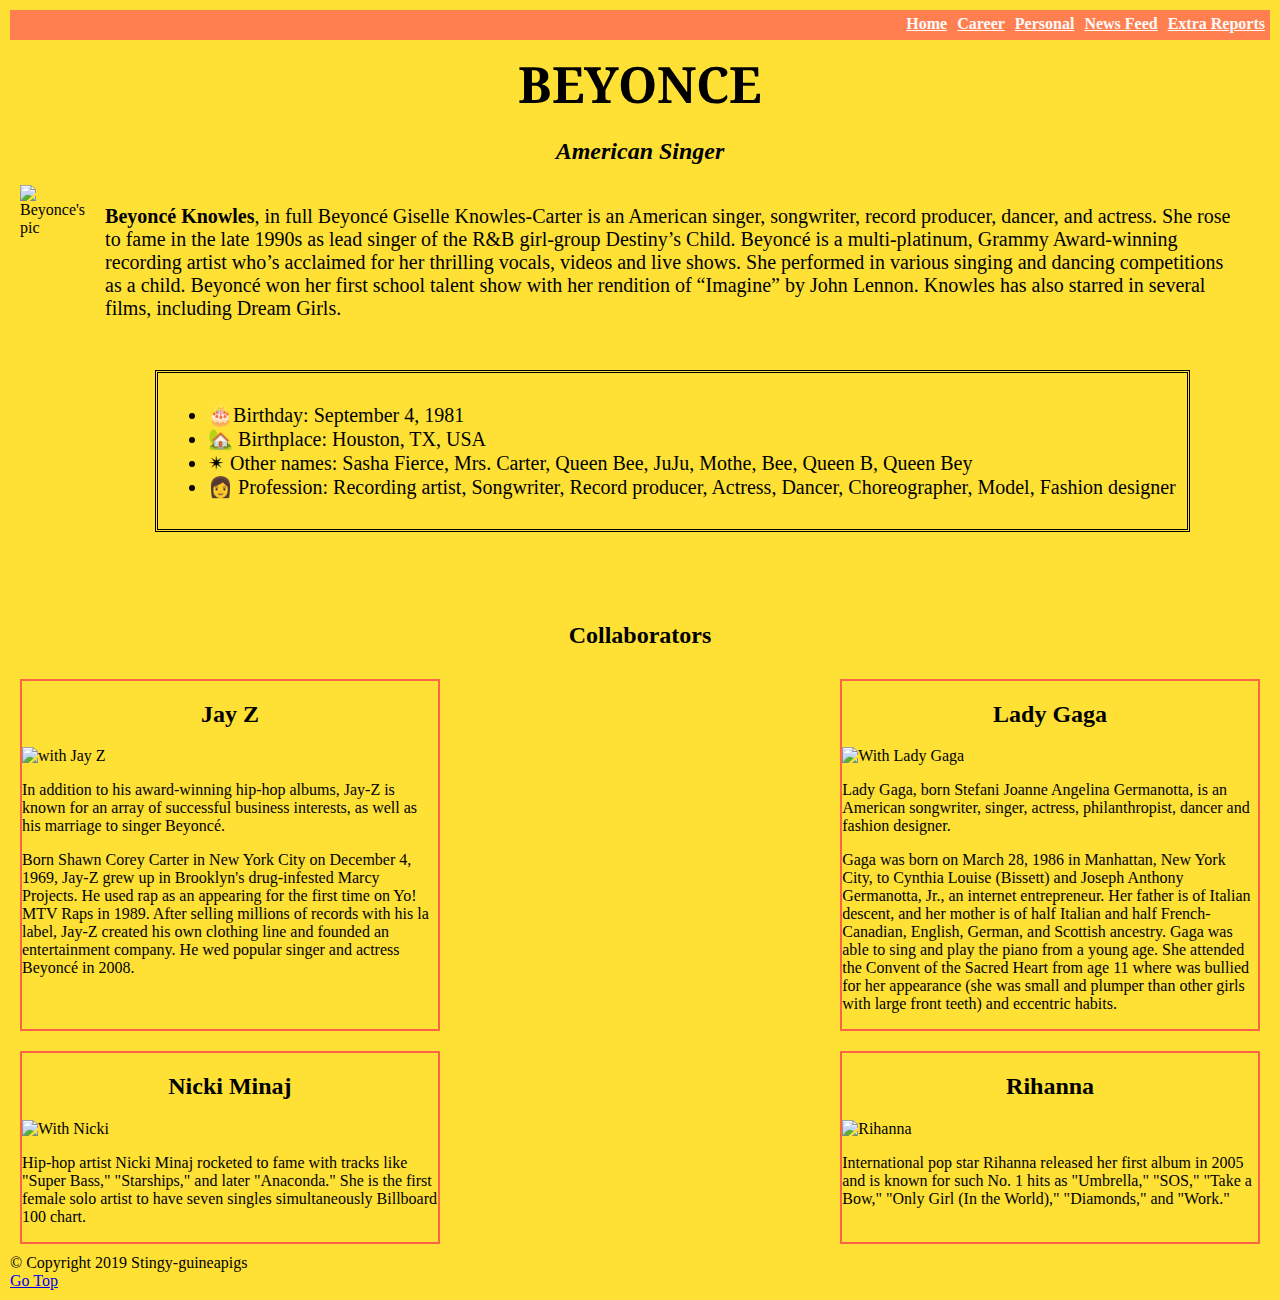
==== index.html @ 0d882753 "all done" ====
<!DOCTYPE html>
<html lang="en">
<head>
    <meta charset="UTF-8">
    <meta name="viewport" content="width=0, initial-scale=1.0">
    <meta http-equiv="X-UA-Compatible" content="ie=edge">
    <title>BEYONCE</title>
    <link rel="stylesheet" href="summary.css">
    <link href="https://fonts.googleapis.com/css?family=Noto+Serif" rel="stylesheet">
</head>
<body>
    <header>
       <!-- Navigation Bar -->
       <div class="navBar"> 
            <a href="cw-extras-report.html">Extra Reports</a>
            <a href="newsFeed.html">News Feed</a>
            <a href="personal.html">Personal</a>
            <a href="career.html">Career</a>
            <a href="index.html">Home</a>
            
        </div>
    </header>
    <main>
        <!--main heading -->
        <div id="artistName">
            <h1>BEYONCE</h1>
            <h2> American Singer</h2>
         </div>
        <!--Pic of Beyonce-->
        <div class="artist">
            <div>
            <img src ="https://pixel.nymag.com/imgs/fashion/daily/2017/11/20/20-Beyonce.w700.h700.jpg" alt="Beyonce's pic">
            </div>
            <div id="intro">
                    <strong>Beyoncé Knowles</strong>, in full Beyoncé Giselle Knowles-Carter is an American singer, 
                    songwriter, record producer, dancer, and actress. She rose to fame in 
                    the late 1990s as lead singer of the R&B girl-group Destiny’s Child. 
                    Beyoncé is a multi-platinum, Grammy Award-winning recording artist 
                    who’s acclaimed for her thrilling vocals, videos and live shows. 
                    She performed in various singing and dancing competitions as a child. 
                    Beyoncé won her first school talent show with her rendition of “Imagine” 
                    by John Lennon. Knowles has also starred in several films, including Dream Girls.
                <div class="profile">
                    <ul>
                        <li>&#127874;Birthday: September 4, 1981 </li>
                        <li>&#x1F3E1;  Birthplace: Houston, TX, USA  </li>
                        <li>&#x2734;  Other names: Sasha Fierce, Mrs. Carter, 
                        Queen Bee, JuJu, Mothe, Bee, Queen B, Queen Bey </li>
                        <li> &#128105;  Profession: Recording artist, Songwriter, 
                        Record producer, Actress, Dancer, Choreographer, Model, Fashion designer </li>
                    </ul>
                </div>
               
            </div>
        </div>
        <!-- Collaborators-->
        <section class="list_collaborators">
            <h2><stronge>Collaborators</stronge></h2>
            <div class="collaborators">
                <div>
                    <h2>Jay Z</h2>
                    <img src="https://static.vibe.com/files/2018/09/GettyImages-1010060898-1536068732-650x366.jpg" alt="with Jay Z">
                    <p>
                            In addition to his award-winning hip-hop albums, 
                            Jay-Z is known for an array of successful 
                            business interests, as well as his marriage
                             to singer Beyoncé.
                    </p>
                    <p>
                            Born Shawn Corey Carter in New York City on
                             December 4, 1969, Jay-Z grew up in Brooklyn's 
                             drug-infested Marcy Projects. He used rap as an 
                             appearing for the first time on Yo! MTV Raps in 
                             1989. After selling millions of records with his 
                             la label, Jay-Z created his own clothing line 
                             and founded an entertainment company. He wed 
                             popular singer and actress Beyoncé in 2008.
                    </p>
                </div>
                <div>
                    <h2>Lady Gaga</h2>
                    <img src="https://static.spin.com/files/field/image/beyonce-gaga.jpg" alt="With Lady Gaga">
                    <p>
                            Lady Gaga, born Stefani Joanne Angelina Germanotta, 
                            is an American songwriter, singer, actress, 
                            philanthropist, dancer and fashion designer.
                    </p>
                    <p>
                            Gaga was born on March 28, 1986 in Manhattan,
                             New York City, to Cynthia Louise (Bissett) and 
                             Joseph Anthony Germanotta, Jr., an internet 
                             entrepreneur. Her father is of Italian descent, 
                             and her mother is of half Italian and half 
                             French-Canadian, English, German, and Scottish 
                             ancestry. Gaga was able to sing and play the 
                             piano from a young age. She attended the Convent 
                             of the Sacred Heart from age 11 where was 
                             bullied for her appearance (she was small and 
                             plumper than other girls with large front teeth) 
                             and eccentric habits.
                    </p>
                </div>
                <div>
                    <h2>Nicki Minaj</h2>
                    <img src="https://peopledotcom.files.wordpress.com/2017/11/nicki-beyonce.jpg" alt="With Nicki">
                    <p>
                            Hip-hop artist Nicki Minaj rocketed to fame 
                            with tracks like "Super Bass," "Starships," 
                            and later "Anaconda." She is the first female 
                            solo artist to have seven singles simultaneously
                            Billboard 100 chart.
                    </p>
                </div>

                <div>
                    <h2>Rihanna</h2>
                    <img src="http://popcrush.com/files/2016/12/beyonce-rihanna-feud.jpg" alt="Rihanna">
                    <p>
                            International pop star Rihanna released 
                            her first album in 2005 and is known for such 
                            No. 1 hits as "Umbrella," "SOS," "Take a Bow," 
                            "Only Girl (In the World)," "Diamonds," and 
                            "Work."
                    </p>
                </div>
            </div>
        </section>
       </main>
       <footer>
            &copy; Copyright 2019 Stingy-guineapigs
            <br>
            <a href="#top"> Go Top</a>
    </footer>

</body>
</html>
---- summary.css ----
body{
    background-color: rgba(255, 217, 0, 0.788);
    margin: 10px;
}
.navBar {
    background-color: coral;
    height: 30px;
}

.navBar a{
    color:snow;
    float: right;
    padding:5px;
    font-weight:bold;
}

.navBar a:hover {
    background-color: black;
}

#artistName h1{
    margin:10px;
    font-weight: bold;
    font-family: 'Noto Serif', serif;
    text-align: center;
    font-size: 50px;
}

#artistName h2{
    text-align: center;
    font-style: italic;
}

.artist img {
    width:500px;
    height:500px;
}

.artist{
    display: flex;
    flex-direction: row;
    flex-wrap: nowrap;
    margin: 10px;
}

#intro {
    margin: 10px;
    padding: 10px;
    font-size: 20px;
}

.profile{
    display:flex;
    margin : 50px;
    border: 3px double black;
    padding: 10px;
}
.collaborators img{
    margin 10px;
    width:400px;
    height:400px;
}

.collaborators{
    display:flex;
    flex-wrap: wrap;
    justify-content: space-between;
}

.collaborators div {
    width:33%;
    border: 2px double tomato;
    margin: 10px;
}

.list_collaborators h2 {
    text-align: center;
}
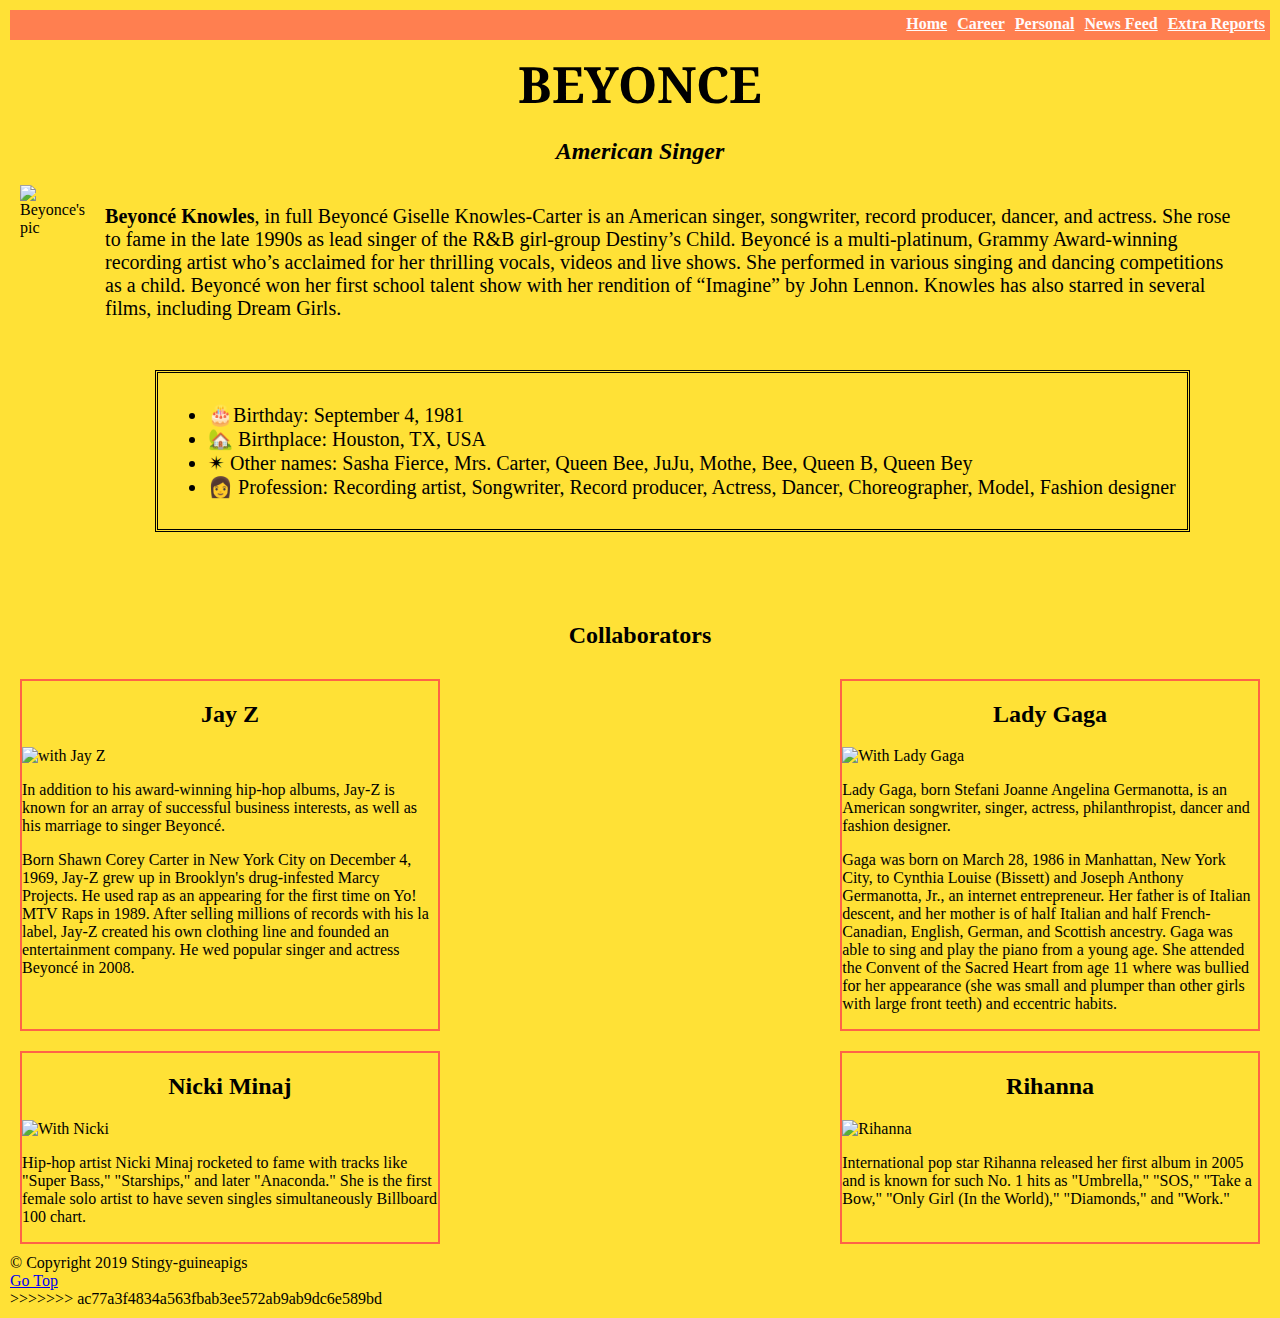
==== commit 3765d4b4: "remove extra cw code from index" ====
--- a/index.html
+++ b/index.html
@@ -9,6 +9,7 @@
     <link href="https://fonts.googleapis.com/css?family=Noto+Serif" rel="stylesheet">
 </head>
 <body>
+
     <header>
        <!-- Navigation Bar -->
        <div class="navBar"> 
@@ -132,5 +133,6 @@
             <a href="#top"> Go Top</a>
     </footer>
 
+>>>>>>> ac77a3f4834a563fbab3ee572ab9ab9dc6e589bd
 </body>
 </html>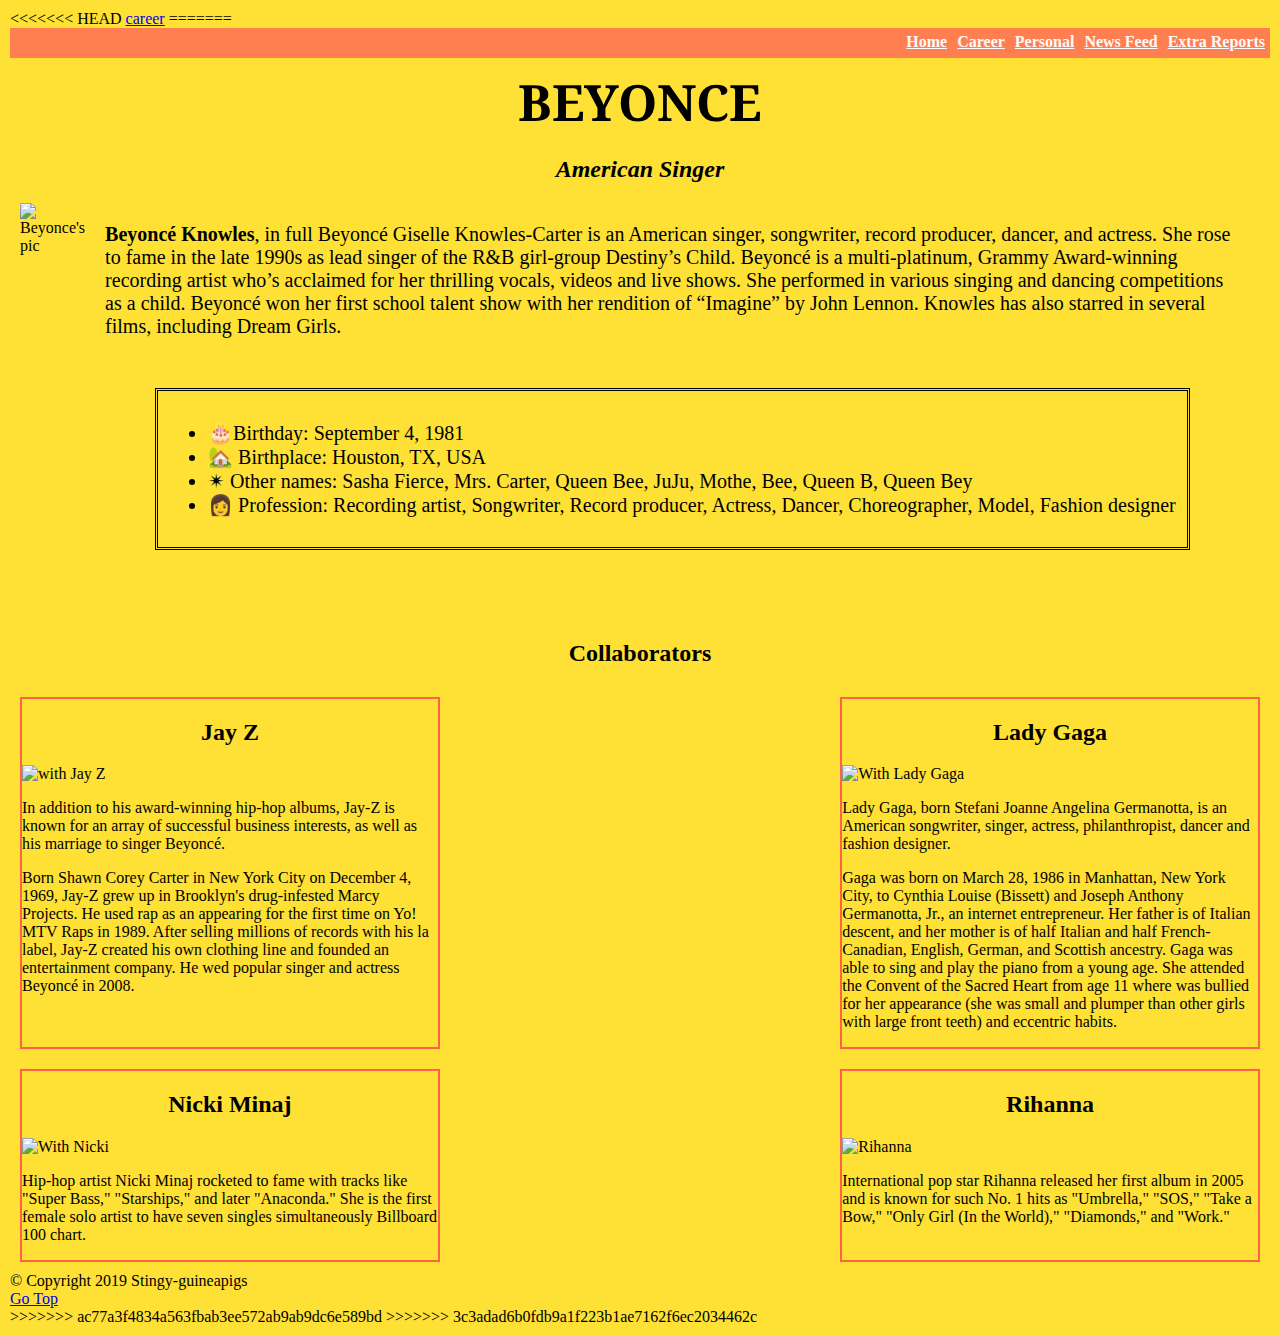
==== commit 1f290102: "merge conflict" ====
--- a/index.html
+++ b/index.html
@@ -9,6 +9,9 @@
     <link href="https://fonts.googleapis.com/css?family=Noto+Serif" rel="stylesheet">
 </head>
 <body>
+<<<<<<< HEAD
+    <a href="career.html">career</a>
+=======
 
     <header>
        <!-- Navigation Bar -->
@@ -134,5 +137,6 @@
     </footer>
 
 >>>>>>> ac77a3f4834a563fbab3ee572ab9ab9dc6e589bd
+>>>>>>> 3c3adad6b0fdb9a1f223b1ae7162f6ec2034462c
 </body>
 </html>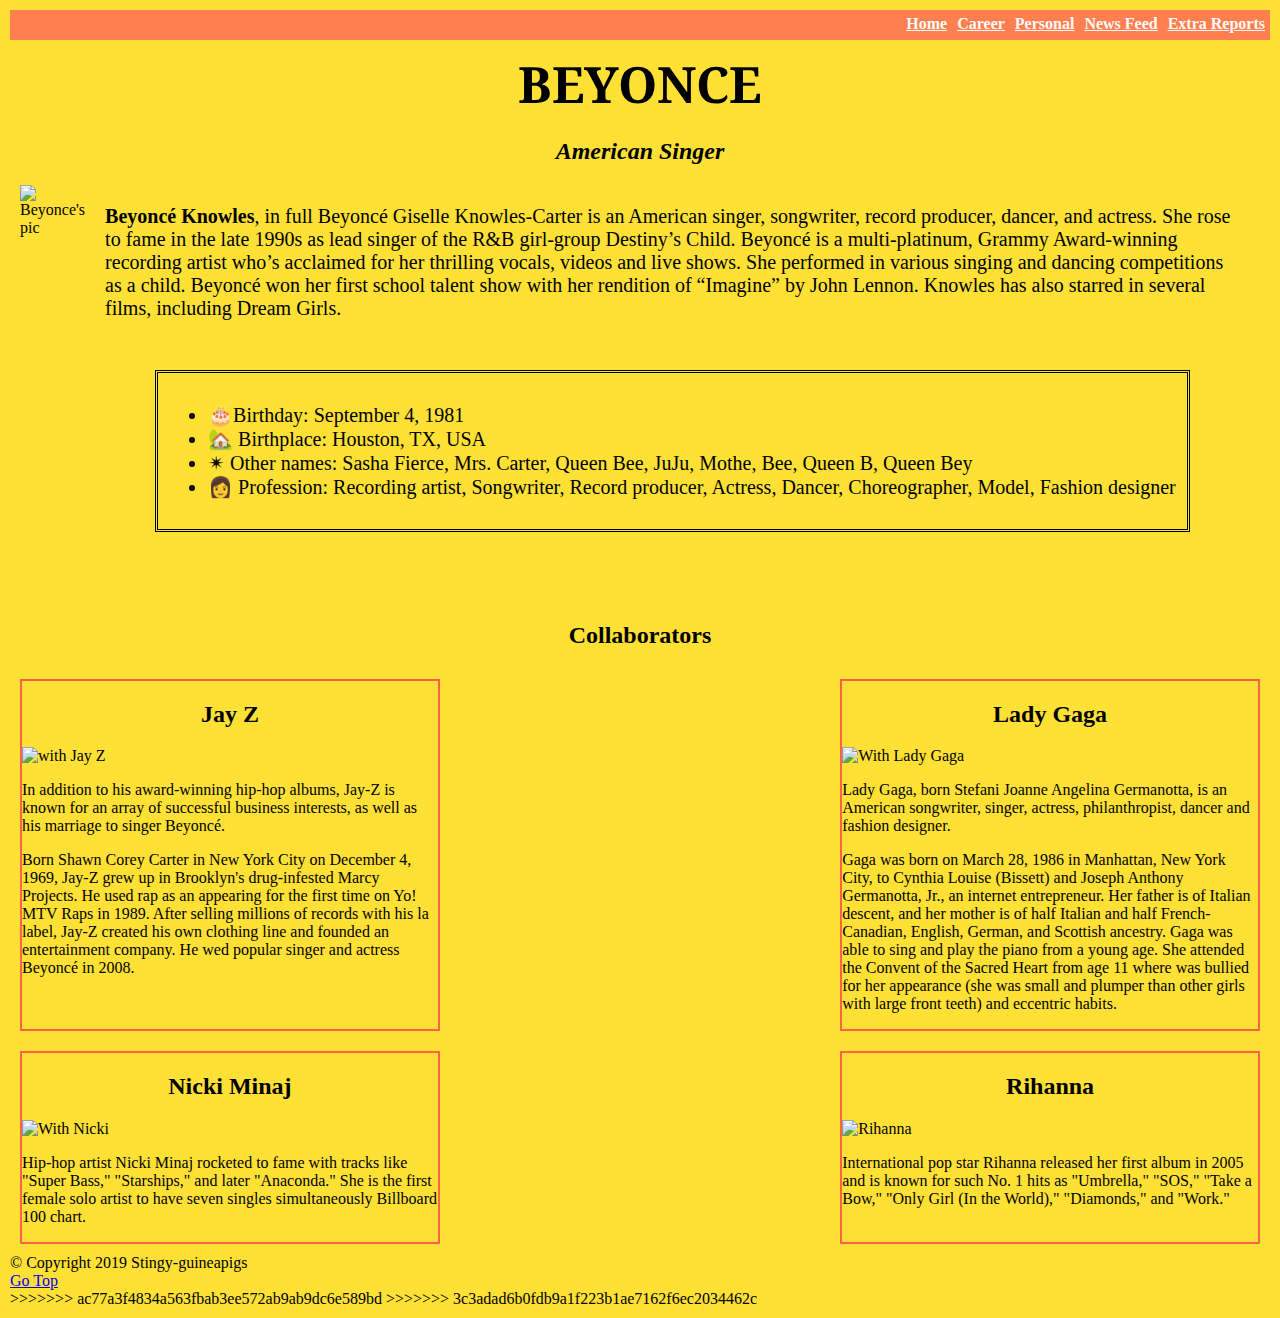
==== commit 83c33343: "Merge pull request #4 from nss-day-cohort-30/career" ====
--- a/index.html
+++ b/index.html
@@ -9,9 +9,6 @@
     <link href="https://fonts.googleapis.com/css?family=Noto+Serif" rel="stylesheet">
 </head>
 <body>
-<<<<<<< HEAD
-    <a href="career.html">career</a>
-=======
 
     <header>
        <!-- Navigation Bar -->
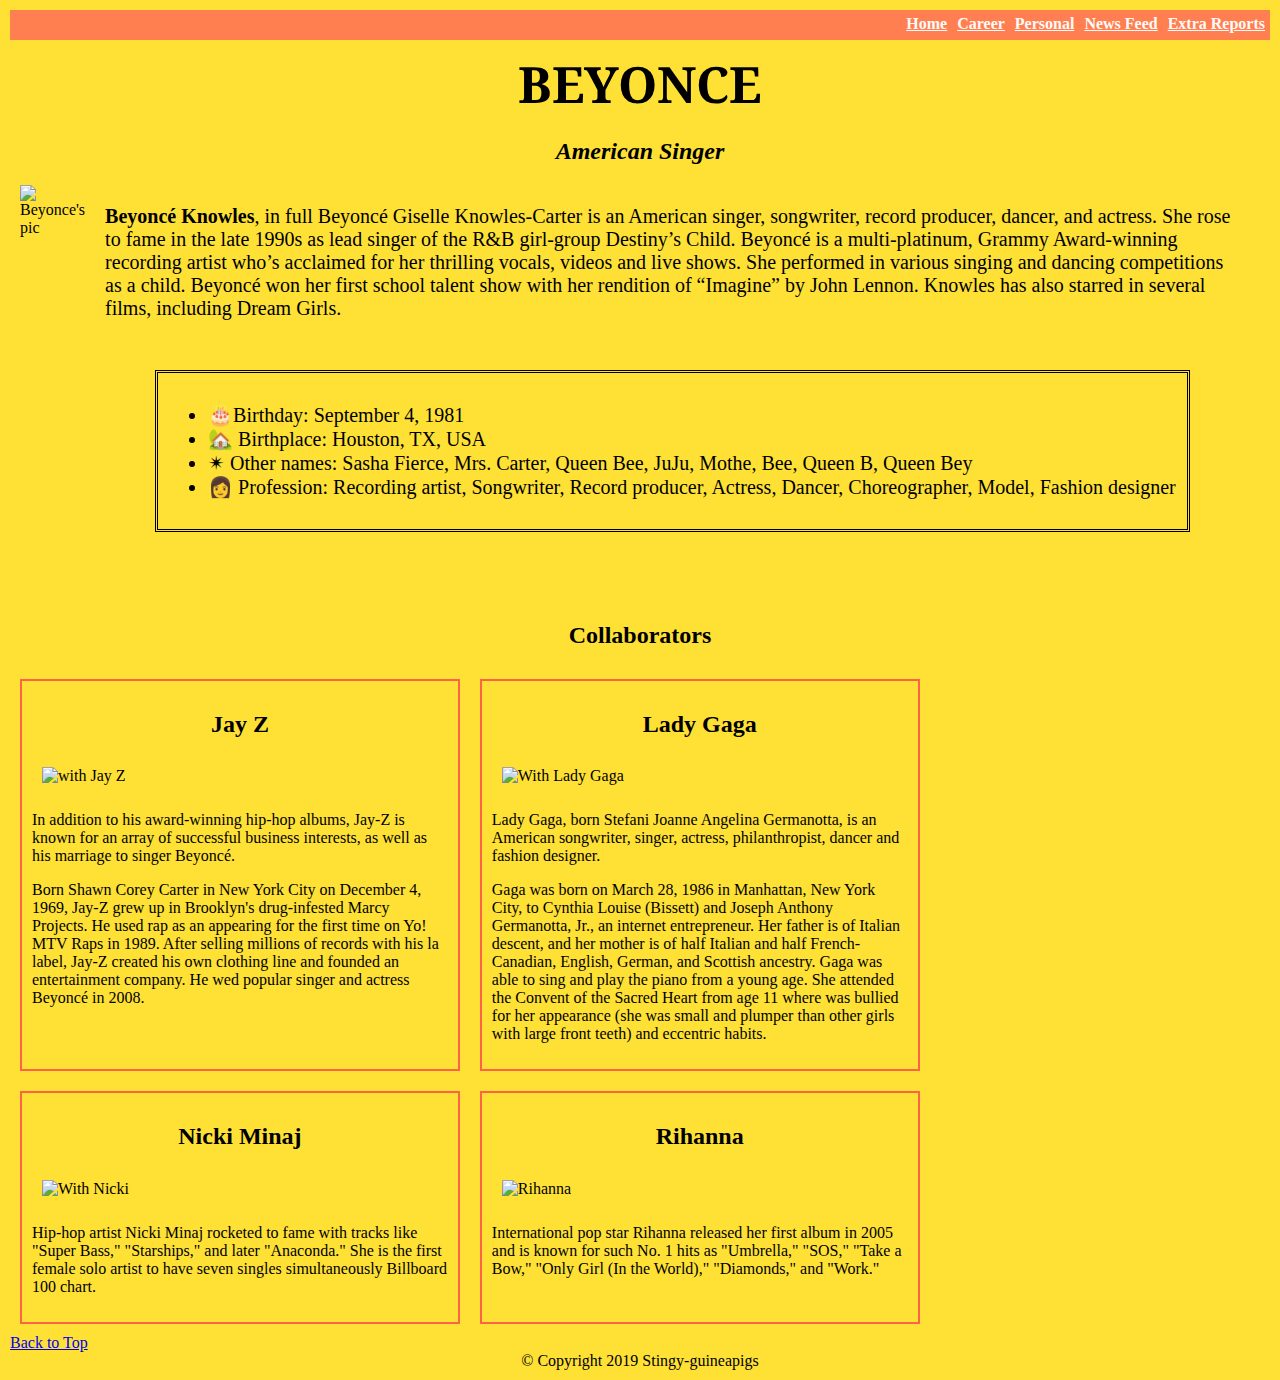
==== commit 312f1ca8: "Fixed alignments" ====
--- a/index.html
+++ b/index.html
@@ -127,13 +127,9 @@
             </div>
         </section>
        </main>
+       <a href="#top"> Back to Top</a>
        <footer>
             &copy; Copyright 2019 Stingy-guineapigs
-            <br>
-            <a href="#top"> Go Top</a>
     </footer>
-
->>>>>>> ac77a3f4834a563fbab3ee572ab9ab9dc6e589bd
->>>>>>> 3c3adad6b0fdb9a1f223b1ae7162f6ec2034462c
 </body>
 </html>--- a/summary.css
+++ b/summary.css
@@ -56,7 +56,7 @@
     padding: 10px;
 }
 .collaborators img{
-    margin 10px;
+    padding:10px 10px;
     width:400px;
     height:400px;
 }
@@ -64,15 +64,19 @@
 .collaborators{
     display:flex;
     flex-wrap: wrap;
-    justify-content: space-between;
 }
 
 .collaborators div {
     width:33%;
     border: 2px double tomato;
     margin: 10px;
+    padding:10px;
 }
 
 .list_collaborators h2 {
     text-align: center;
 }
+
+footer{
+    text-align: center;
+}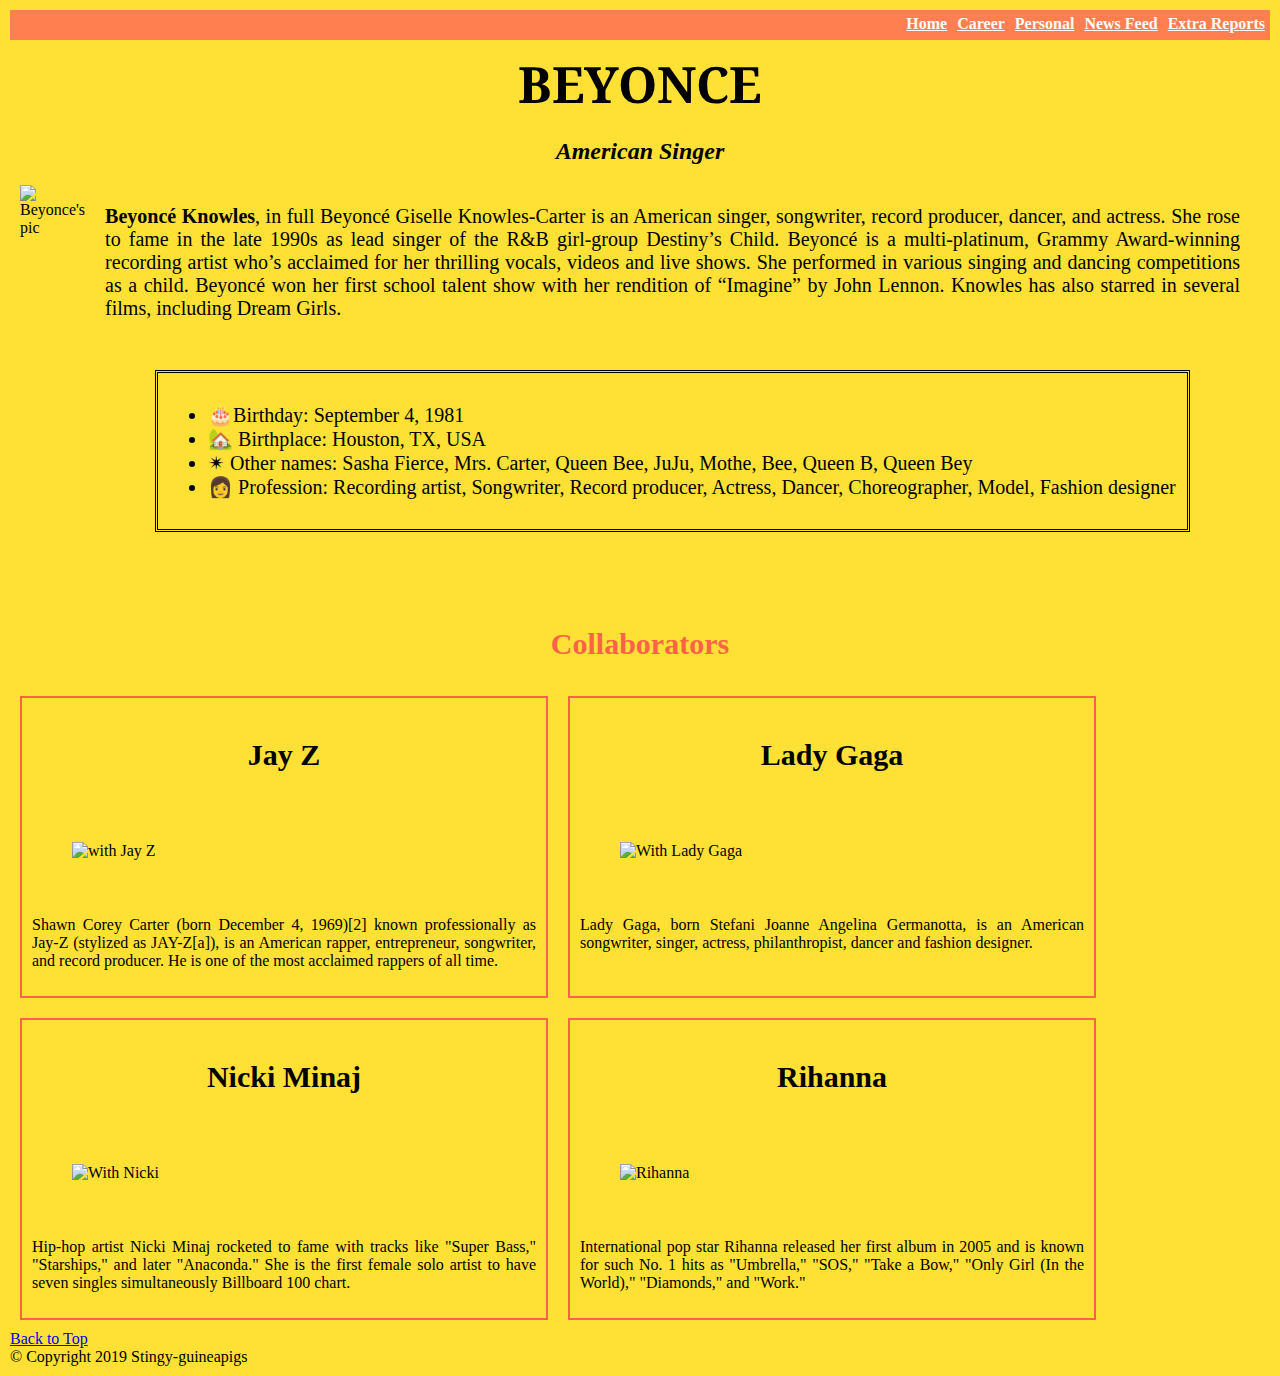
==== commit e279cf38: "Merge branch 'master' into newsFeed" ====
--- a/index.html
+++ b/index.html
@@ -59,50 +59,28 @@
             <h2><stronge>Collaborators</stronge></h2>
             <div class="collaborators">
                 <div>
-                    <h2>Jay Z</h2>
+                    <h3>Jay Z</h3>
                     <img src="https://static.vibe.com/files/2018/09/GettyImages-1010060898-1536068732-650x366.jpg" alt="with Jay Z">
                     <p>
-                            In addition to his award-winning hip-hop albums, 
-                            Jay-Z is known for an array of successful 
-                            business interests, as well as his marriage
-                             to singer Beyoncé.
-                    </p>
-                    <p>
-                            Born Shawn Corey Carter in New York City on
-                             December 4, 1969, Jay-Z grew up in Brooklyn's 
-                             drug-infested Marcy Projects. He used rap as an 
-                             appearing for the first time on Yo! MTV Raps in 
-                             1989. After selling millions of records with his 
-                             la label, Jay-Z created his own clothing line 
-                             and founded an entertainment company. He wed 
-                             popular singer and actress Beyoncé in 2008.
+                            Shawn Corey Carter (born December 4, 1969)[2] known 
+                            professionally as Jay-Z (stylized as JAY-Z[a]), 
+                            is an American rapper, entrepreneur, songwriter, 
+                            and record producer. He is one of the most 
+                            acclaimed rappers of all time.
                     </p>
                 </div>
                 <div>
-                    <h2>Lady Gaga</h2>
+                    <h3>Lady Gaga</h3>
                     <img src="https://static.spin.com/files/field/image/beyonce-gaga.jpg" alt="With Lady Gaga">
                     <p>
                             Lady Gaga, born Stefani Joanne Angelina Germanotta, 
                             is an American songwriter, singer, actress, 
                             philanthropist, dancer and fashion designer.
                     </p>
-                    <p>
-                            Gaga was born on March 28, 1986 in Manhattan,
-                             New York City, to Cynthia Louise (Bissett) and 
-                             Joseph Anthony Germanotta, Jr., an internet 
-                             entrepreneur. Her father is of Italian descent, 
-                             and her mother is of half Italian and half 
-                             French-Canadian, English, German, and Scottish 
-                             ancestry. Gaga was able to sing and play the 
-                             piano from a young age. She attended the Convent 
-                             of the Sacred Heart from age 11 where was 
-                             bullied for her appearance (she was small and 
-                             plumper than other girls with large front teeth) 
-                             and eccentric habits.
-                    </p>
+                   
                 </div>
                 <div>
-                    <h2>Nicki Minaj</h2>
+                    <h3> Nicki Minaj</h3>
                     <img src="https://peopledotcom.files.wordpress.com/2017/11/nicki-beyonce.jpg" alt="With Nicki">
                     <p>
                             Hip-hop artist Nicki Minaj rocketed to fame 
@@ -114,7 +92,7 @@
                 </div>
 
                 <div>
-                    <h2>Rihanna</h2>
+                    <h3>Rihanna</h3>
                     <img src="http://popcrush.com/files/2016/12/beyonce-rihanna-feud.jpg" alt="Rihanna">
                     <p>
                             International pop star Rihanna released 
@@ -128,8 +106,8 @@
         </section>
        </main>
        <a href="#top"> Back to Top</a>
-       <footer>
-            &copy; Copyright 2019 Stingy-guineapigs
-    </footer>
 </body>
+<footer>
+        &copy; Copyright 2019 Stingy-guineapigs
+</footer>
 </html>--- a/summary.css
+++ b/summary.css
@@ -47,6 +47,7 @@
     margin: 10px;
     padding: 10px;
     font-size: 20px;
+    text-align: justify;
 }
 
 .profile{
@@ -56,7 +57,7 @@
     padding: 10px;
 }
 .collaborators img{
-    padding:10px 10px;
+    padding:40px;
     width:400px;
     height:400px;
 }
@@ -67,16 +68,23 @@
 }
 
 .collaborators div {
-    width:33%;
+    width:40%;
     border: 2px double tomato;
     margin: 10px;
     padding:10px;
+    text-align: justify;
 }
 
 .list_collaborators h2 {
     text-align: center;
+    font-size: 30px;
+    font: outline;
+    color: tomato;
 }
 
-footer{
+.collaborators h3{
     text-align: center;
-}+    font-size: 30px;
+    color:black;
+}
+
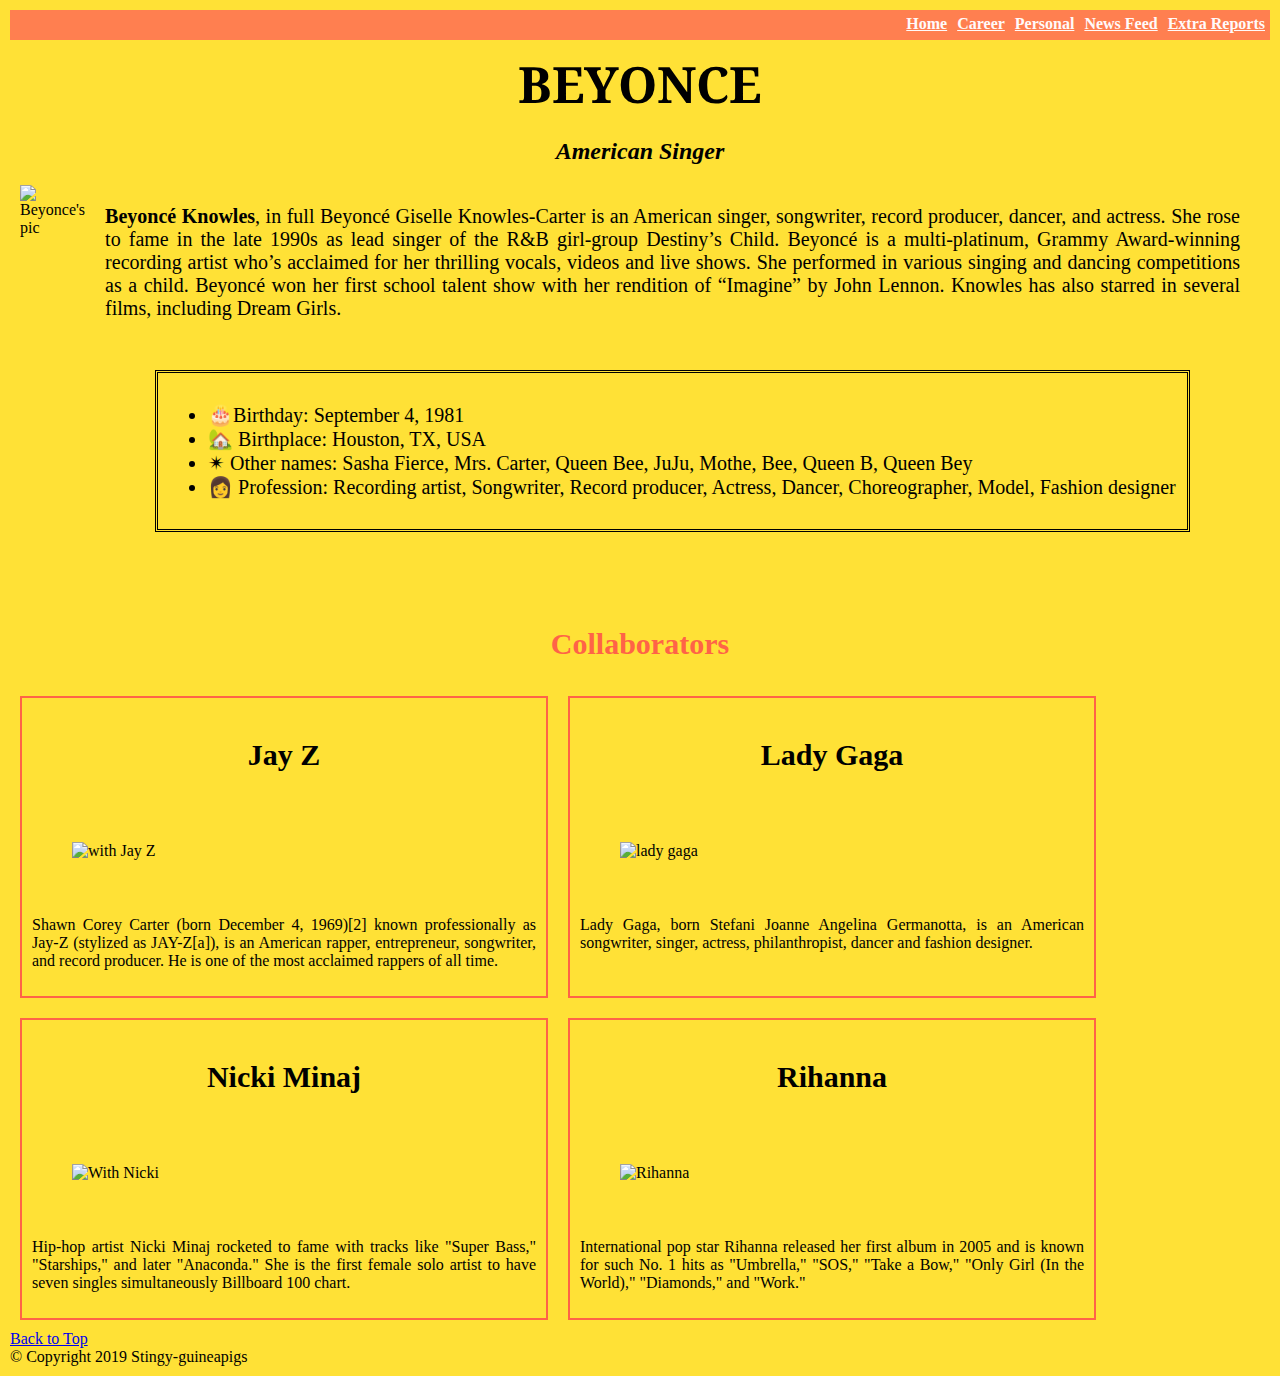
==== commit c503feeb: "Merge pull request #18 from nss-day-cohort-30/videosummary" ====
--- a/index.html
+++ b/index.html
@@ -60,7 +60,7 @@
             <div class="collaborators">
                 <div>
                     <h3>Jay Z</h3>
-                    <img src="https://static.vibe.com/files/2018/09/GettyImages-1010060898-1536068732-650x366.jpg" alt="with Jay Z">
+                    <img src="https://media.giphy.com/media/UiulPBzVChqzC/giphy.gif" alt="with Jay Z">
                     <p>
                             Shawn Corey Carter (born December 4, 1969)[2] known 
                             professionally as Jay-Z (stylized as JAY-Z[a]), 
@@ -71,7 +71,7 @@
                 </div>
                 <div>
                     <h3>Lady Gaga</h3>
-                    <img src="https://static.spin.com/files/field/image/beyonce-gaga.jpg" alt="With Lady Gaga">
+                    <img src="https://media.giphy.com/media/WEsnPU8DEsTXq/giphy.gif" alt="lady gaga">
                     <p>
                             Lady Gaga, born Stefani Joanne Angelina Germanotta, 
                             is an American songwriter, singer, actress, 
@@ -104,6 +104,7 @@
                 </div>
             </div>
         </section>
+        
        </main>
        <a href="#top"> Back to Top</a>
 </body>
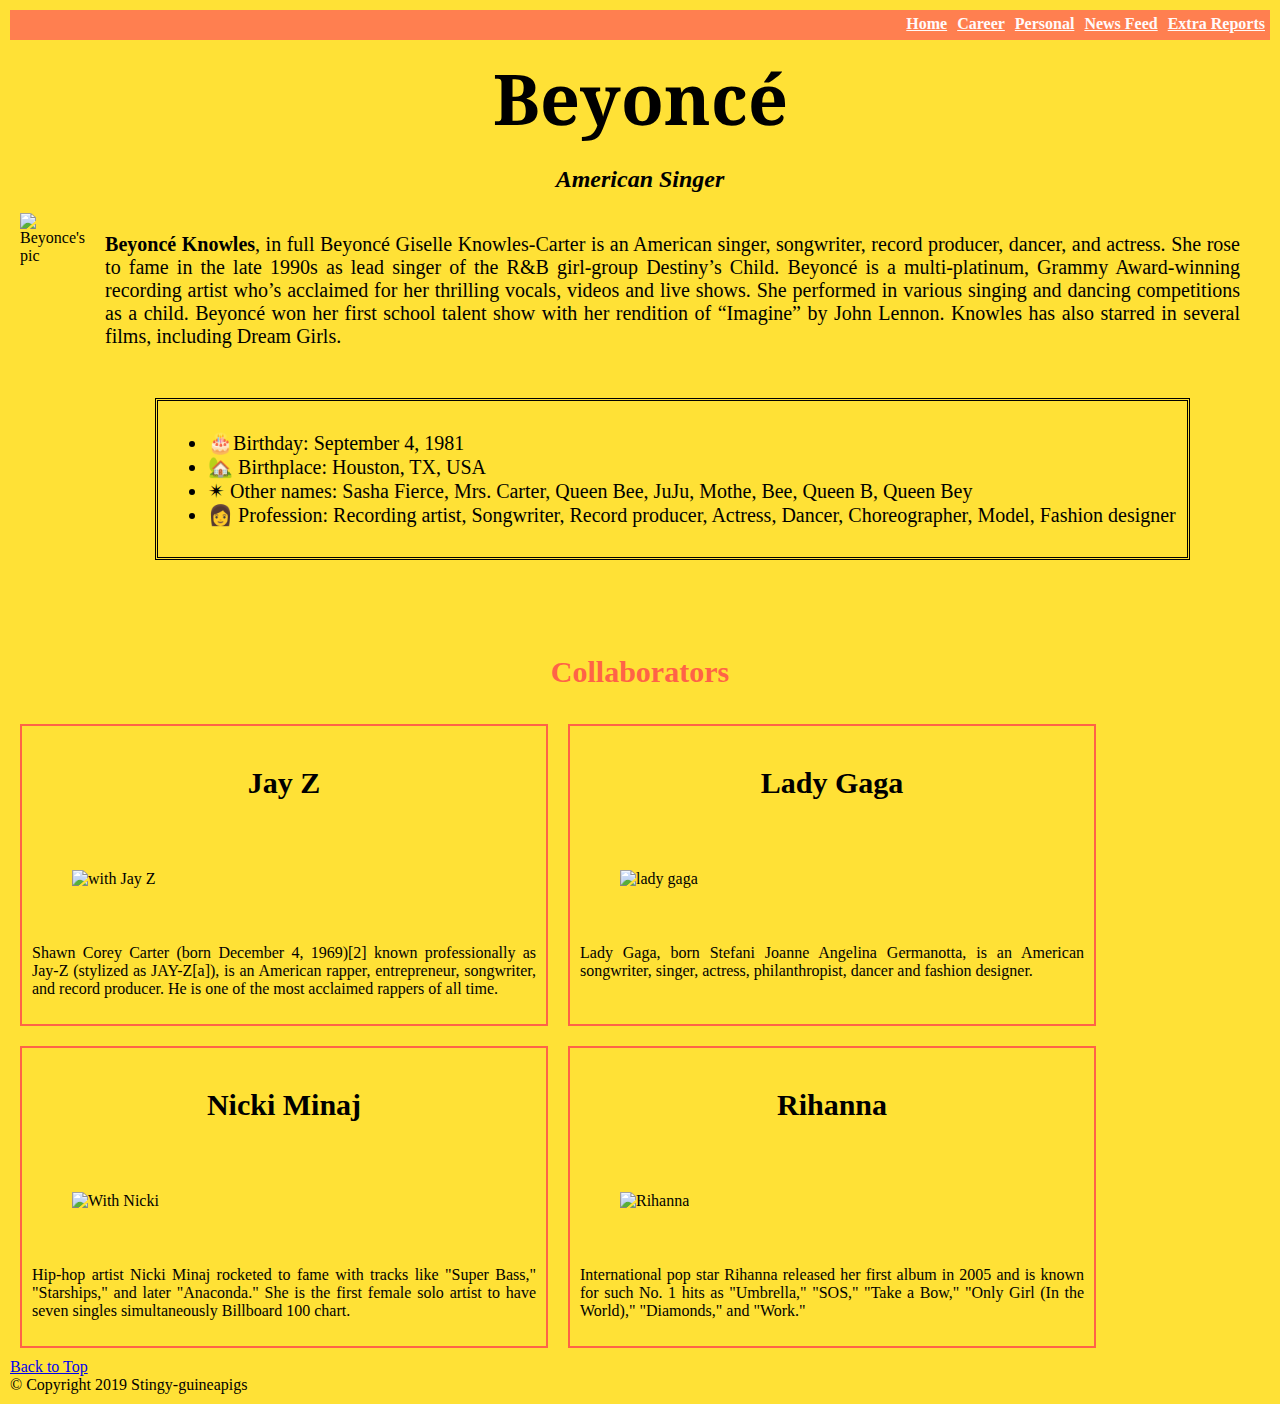
==== commit 6154076f: "Merge branch 'master' into cw-extras-3" ====
--- a/index.html
+++ b/index.html
@@ -24,7 +24,7 @@
     <main>
         <!--main heading -->
         <div id="artistName">
-            <h1>BEYONCE</h1>
+            <h1>Beyoncé</h1>
             <h2> American Singer</h2>
          </div>
         <!--Pic of Beyonce-->
--- a/summary.css
+++ b/summary.css
@@ -23,7 +23,7 @@
     font-weight: bold;
     font-family: 'Noto Serif', serif;
     text-align: center;
-    font-size: 50px;
+    font-size: 70px;
 }
 
 #artistName h2{
